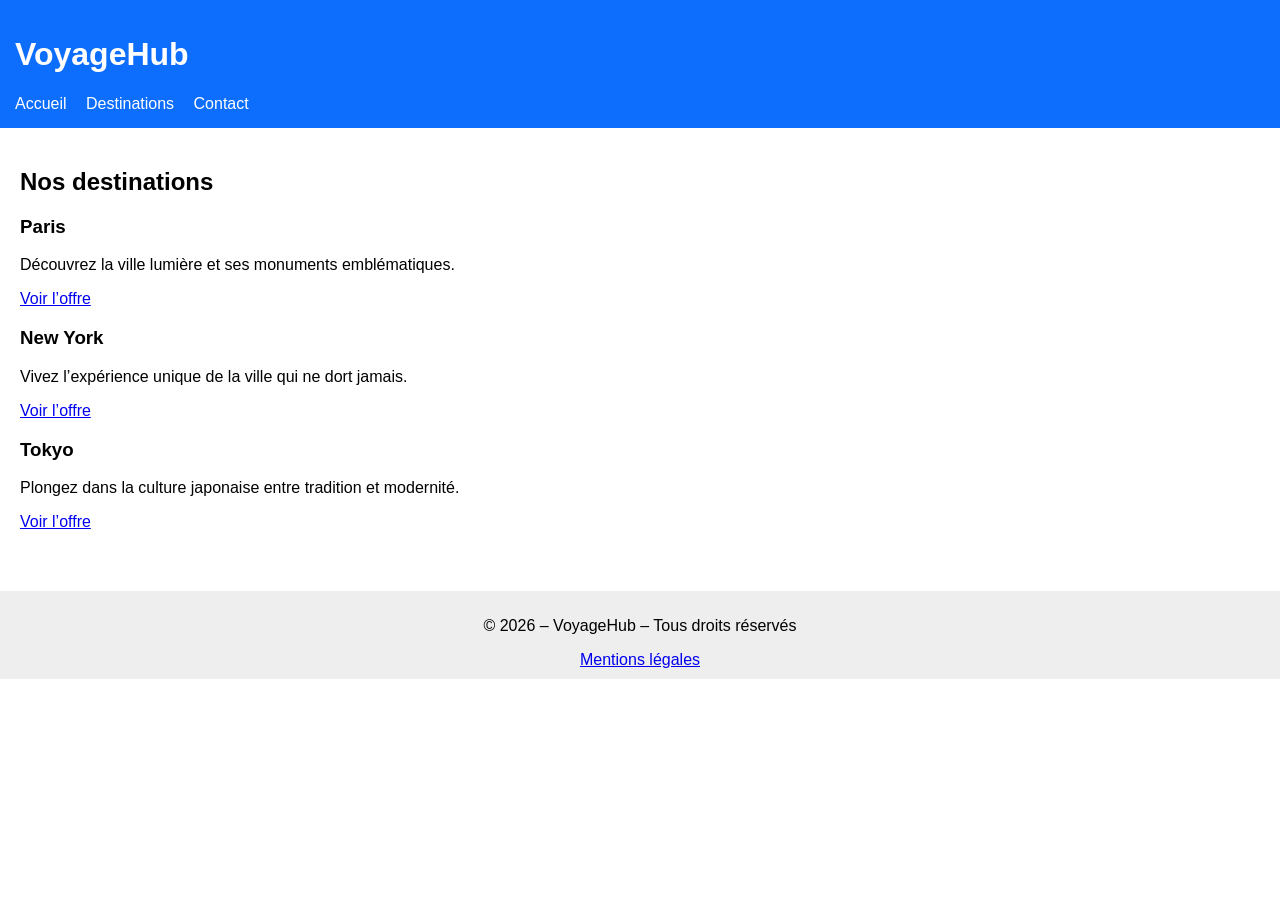
==== catalogue.html @ 9aac8599 "finalisation pages contact faq confirmation css" ====
<!DOCTYPE html>
<html lang="fr">
<head>
    <meta charset="UTF-8">
    <title>Catalogue – VoyageHub</title>
    <link rel="stylesheet" href="css/style.css">
</head>
<body>

<header>
    <h1>VoyageHub</h1>
    <nav>
        <a href="index.html">Accueil</a>
        <a href="catalogue.html">Destinations</a>
        <a href="contact.html">Contact</a>
    </nav>
</header>

<main>
    <h2>Nos destinations</h2>

    <section>
        <h3>Paris</h3>
        <p>Découvrez la ville lumière et ses monuments emblématiques.</p>
        <a href="produit.html">Voir l’offre</a>
    </section>

    <section>
        <h3>New York</h3>
        <p>Vivez l’expérience unique de la ville qui ne dort jamais.</p>
        <a href="produit.html">Voir l’offre</a>
    </section>

    <section>
        <h3>Tokyo</h3>
        <p>Plongez dans la culture japonaise entre tradition et modernité.</p>
        <a href="produit.html">Voir l’offre</a>
    </section>
</main>

<footer>
    <p>© 2026 – VoyageHub – Tous droits réservés</p>
    <a href="mentions.html">Mentions légales</a>
</footer>

<script src="js/script.js"></script>
</body>
</html>
---- css/style.css ----
body {
    font-family: Arial, sans-serif;
    margin: 0;
    padding: 0;
}

header {
    background: #0d6efd;
    color: white;
    padding: 15px;
}

nav a {
    color: white;
    margin-right: 15px;
    text-decoration: none;
}

main {
    padding: 20px;
}

button {
    padding: 10px 15px;
    background: #0d6efd;
    color: white;
    border: none;
    cursor: pointer;
}

footer {
    background: #eee;
    text-align: center;
    padding: 10px;
    margin-top: 40px;
}
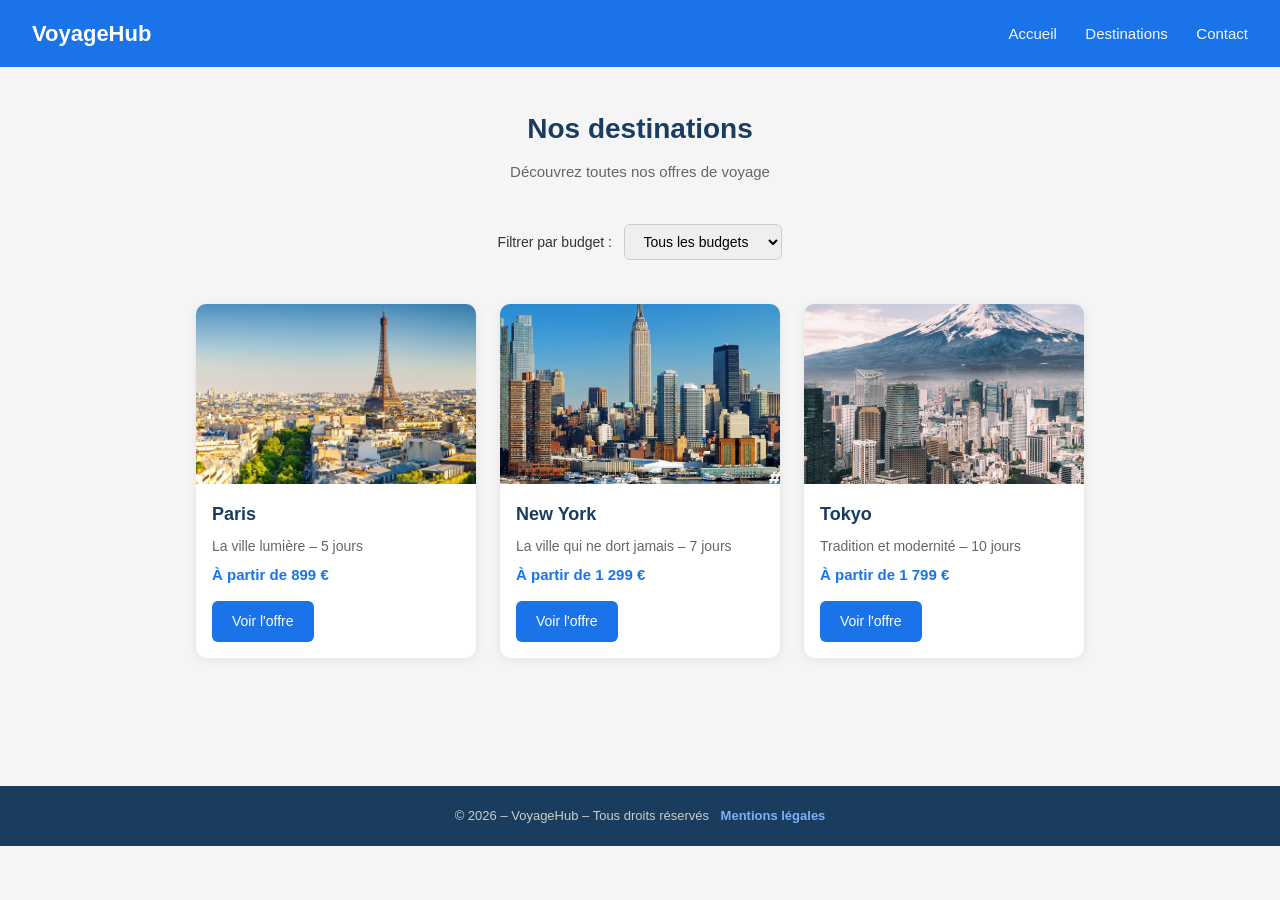
==== commit 1f216cde: "ajout des pages du sites" ====
--- a/catalogue.html
+++ b/catalogue.html
@@ -2,13 +2,161 @@
 <html lang="fr">
 <head>
     <meta charset="UTF-8">
+    <meta name="viewport" content="width=device-width, initial-scale=1.0">
     <title>Catalogue – VoyageHub</title>
     <link rel="stylesheet" href="css/style.css">
+    <style>
+        * {
+            margin: 0;
+            padding: 0;
+            box-sizing: border-box;
+        }
+
+        body {
+            font-family: Arial, sans-serif;
+            background-color: #f5f5f5;
+            color: #333;
+        }
+
+        header {
+            background-color: #1a73e8;
+            padding: 16px 32px;
+            display: flex;
+            justify-content: space-between;
+            align-items: center;
+        }
+
+        header .logo {
+            color: white;
+            font-size: 22px;
+            font-weight: bold;
+        }
+
+        header nav a {
+            color: white;
+            text-decoration: none;
+            margin-left: 24px;
+            font-size: 15px;
+        }
+
+        header nav a:hover {
+            text-decoration: underline;
+        }
+
+        .titre-page {
+            text-align: center;
+            padding: 40px 20px 20px;
+        }
+
+        .titre-page h2 {
+            font-size: 28px;
+            color: #1a3c5e;
+            margin-bottom: 8px;
+        }
+
+        .titre-page p {
+            font-size: 15px;
+            color: #666;
+        }
+
+        .filtre {
+            text-align: center;
+            margin: 20px 0;
+        }
+
+        .filtre label {
+            font-size: 14px;
+            margin-right: 8px;
+            color: #333;
+        }
+
+        .filtre select {
+            padding: 8px 14px;
+            border: 1px solid #ccc;
+            border-radius: 6px;
+            font-size: 14px;
+            cursor: pointer;
+        }
+
+        .cards {
+            display: flex;
+            flex-wrap: wrap;
+            gap: 24px;
+            justify-content: center;
+            padding: 24px 32px 48px;
+        }
+
+        .card {
+            background-color: white;
+            border-radius: 10px;
+            box-shadow: 0 2px 10px rgba(0,0,0,0.08);
+            width: 280px;
+            overflow: hidden;
+        }
+
+        .card img {
+            width: 100%;
+            height: 180px;
+            object-fit: cover;
+            display: block;
+        }
+
+        .card-body {
+            padding: 16px;
+        }
+
+        .card-body h3 {
+            font-size: 18px;
+            color: #1a3c5e;
+            margin-bottom: 6px;
+        }
+
+        .card-body p {
+            font-size: 14px;
+            color: #666;
+            margin-bottom: 6px;
+        }
+
+        .card-body .prix {
+            font-size: 15px;
+            font-weight: bold;
+            color: #1a73e8;
+            margin-bottom: 14px;
+        }
+
+        .card-body a {
+            display: inline-block;
+            background-color: #1a73e8;
+            color: white;
+            text-decoration: none;
+            padding: 9px 20px;
+            border-radius: 6px;
+            font-size: 14px;
+        }
+
+        .card-body a:hover {
+            background-color: #1558b0;
+        }
+
+        footer {
+            background-color: #1a3c5e;
+            color: #ccc;
+            text-align: center;
+            padding: 20px;
+            font-size: 13px;
+        }
+
+        footer a {
+            color: #7ab3f5;
+            text-decoration: none;
+            margin-left: 8px;
+        }
+    </style>
 </head>
 <body>
 
 <header>
-    <h1>VoyageHub</h1>
+    <div class="logo">VoyageHub</div>
     <nav>
         <a href="index.html">Accueil</a>
         <a href="catalogue.html">Destinations</a>
@@ -16,33 +164,79 @@
     </nav>
 </header>
 
-<main>
+<section class="titre-page">
     <h2>Nos destinations</h2>
-
-    <section>
-        <h3>Paris</h3>
-        <p>Découvrez la ville lumière et ses monuments emblématiques.</p>
-        <a href="produit.html">Voir l’offre</a>
-    </section>
-
-    <section>
-        <h3>New York</h3>
-        <p>Vivez l’expérience unique de la ville qui ne dort jamais.</p>
-        <a href="produit.html">Voir l’offre</a>
-    </section>
-
-    <section>
-        <h3>Tokyo</h3>
-        <p>Plongez dans la culture japonaise entre tradition et modernité.</p>
-        <a href="produit.html">Voir l’offre</a>
-    </section>
-</main>
+    <p>Découvrez toutes nos offres de voyage</p>
+</section>
+
+<div class="filtre">
+    <label for="filtreBudget">Filtrer par budget :</label>
+    <select id="filtreBudget" onchange="filtrerDestinations()">
+        <option value="tous">Tous les budgets</option>
+        <option value="1000">Moins de 1 000 €</option>
+        <option value="1500">Moins de 1 500 €</option>
+        <option value="2000">Moins de 2 000 €</option>
+    </select>
+</div>
+
+<section class="cards" id="listeCartes">
+
+    <div class="card" data-prix="899">
+        <img src="images/paris.jpg" alt="Paris">
+        <div class="card-body">
+            <h3>Paris</h3>
+            <p>La ville lumière – 5 jours</p>
+            <p class="prix">À partir de 899 €</p>
+            <a href="produit.html">Voir l'offre</a>
+        </div>
+    </div>
+
+    <div class="card" data-prix="1299">
+        <img src="images/newyork.jpg" alt="New York">
+        <div class="card-body">
+            <h3>New York</h3>
+            <p>La ville qui ne dort jamais – 7 jours</p>
+            <p class="prix">À partir de 1 299 €</p>
+            <a href="produit.html">Voir l'offre</a>
+        </div>
+    </div>
+
+    <div class="card" data-prix="1799">
+        <img src="images/tokyo.jpg" alt="Tokyo">
+        <div class="card-body">
+            <h3>Tokyo</h3>
+            <p>Tradition et modernité – 10 jours</p>
+            <p class="prix">À partir de 1 799 €</p>
+            <a href="produit.html">Voir l'offre</a>
+        </div>
+    </div>
+
+</section>
 
 <footer>
-    <p>© 2026 – VoyageHub – Tous droits réservés</p>
-    <a href="mentions.html">Mentions légales</a>
+    <p>© 2026 – VoyageHub – Tous droits réservés
+        <a href="mentions.html">Mentions légales</a>
+    </p>
 </footer>
 
-<script src="js/script.js"></script>
+<script>
+    function filtrerDestinations() {
+        var budget = document.getElementById('filtreBudget').value;
+        var cartes = document.querySelectorAll('.card');
+
+        cartes.forEach(function(carte) {
+            var prix = parseInt(carte.getAttribute('data-prix'));
+
+            if (budget === 'tous') {
+                carte.style.display = 'block';
+            } else if (prix <= parseInt(budget)) {
+                carte.style.display = 'block';
+            } else {
+                carte.style.display = 'none';
+            }
+        });
+    }
+</script>
+
 </body>
-</html>
+</html>
--- a/css/style.css
+++ b/css/style.css
@@ -1,36 +1,349 @@
-body {
-    font-family: Arial, sans-serif;
+/* =========================
+   RESET & VARIABLES
+========================= */
+:root {
+    --primary: #0d6efd;
+    --primary-dark: #084298;
+    --bg: #f4f6f8;
+    --text: #1f2937;
+    --muted: #6b7280;
+    --card: #ffffff;
+    --radius: 14px;
+    --shadow: 0 12px 30px rgba(0,0,0,0.08);
+}
+
+* {
     margin: 0;
     padding: 0;
-}
-
+    box-sizing: border-box;
+}
+
+body {
+    font-family: "Inter", "Segoe UI", Arial, sans-serif;
+    background: var(--bg);
+    color: var(--text);
+    line-height: 1.6;
+}
+
+a {
+    text-decoration: none;
+    color: inherit;
+}
+
+/* =========================
+   HEADER / NAV
+========================= */
 header {
-    background: #0d6efd;
-    color: white;
-    padding: 15px;
+    position: sticky;
+    top: 0;
+    z-index: 100;
+    background: var(--primary);
+    color: #fff;
+    padding: 18px 60px;
+    display: flex;
+    justify-content: space-between;
+    align-items: center;
+}
+
+header h1 {
+    font-size: 24px;
+    font-weight: 800;
+    letter-spacing: 0.5px;
 }
 
 nav a {
-    color: white;
-    margin-right: 15px;
-    text-decoration: none;
-}
-
+    margin-left: 30px;
+    font-weight: 500;
+    opacity: 0.95;
+}
+
+nav a:hover {
+    opacity: 1;
+    text-decoration: underline;
+}
+
+/* =========================
+   HERO
+========================= */
+.hero {
+    min-height: 85vh;
+    background:
+        linear-gradient(rgba(0,0,0,0.55), rgba(0,0,0,0.55)),
+        url("../images/hero.jpg") center / cover no-repeat;
+    display: flex;
+    flex-direction: column;
+    justify-content: center;
+    align-items: center;
+    text-align: center;
+    padding: 40px 20px;
+    color: #fff;
+}
+
+.hero h2 {
+    font-size: 54px;
+    max-width: 900px;
+    margin-bottom: 20px;
+}
+
+.hero p {
+    font-size: 20px;
+    max-width: 720px;
+    margin-bottom: 40px;
+    opacity: 0.95;
+}
+
+.btn {
+    display: inline-block;
+    background: var(--primary);
+    color: #fff;
+    padding: 16px 36px;
+    border-radius: 10px;
+    font-weight: 700;
+    font-size: 16px;
+    transition: all 0.2s ease;
+}
+
+.btn:hover {
+    background: var(--primary-dark);
+    transform: translateY(-2px);
+}
+
+/* =========================
+   MAIN
+========================= */
 main {
-    padding: 20px;
-}
-
-button {
-    padding: 10px 15px;
-    background: #0d6efd;
-    color: white;
+    max-width: 1280px;
+    margin: 80px auto;
+    padding: 0 24px;
+}
+
+/* =========================
+   SECTIONS
+========================= */
+.section {
+    background: var(--card);
+    border-radius: var(--radius);
+    padding: 60px;
+    margin-bottom: 60px;
+    box-shadow: var(--shadow);
+}
+
+.section h2 {
+    font-size: 32px;
+    margin-bottom: 30px;
+    text-align: center;
+}
+
+/* =========================
+   AVANTAGES (HOME)
+========================= */
+.features {
+    display: grid;
+    grid-template-columns: repeat(auto-fit, minmax(260px, 1fr));
+    gap: 30px;
+    margin-top: 40px;
+}
+
+.feature {
+    text-align: center;
+    padding: 30px;
+}
+
+.feature h3 {
+    font-size: 20px;
+    margin-bottom: 10px;
+}
+
+.feature p {
+    color: var(--muted);
+}
+
+/* =========================
+   CATALOGUE
+========================= */
+.catalogue {
+    display: grid;
+    grid-template-columns: repeat(auto-fit, minmax(320px, 1fr));
+    gap: 40px;
+}
+
+.card {
+    background: var(--card);
+    border-radius: var(--radius);
+    overflow: hidden;
+    box-shadow: var(--shadow);
+    transition: transform 0.25s ease;
+}
+
+.card:hover {
+    transform: translateY(-8px);
+}
+
+.card img {
+    width: 100%;
+    height: 240px;
+    object-fit: cover;
+}
+
+.card-content {
+    padding: 24px;
+}
+
+.card-content h3 {
+    font-size: 22px;
+    margin-bottom: 6px;
+}
+
+.card-content p {
+    color: var(--muted);
+    margin-bottom: 18px;
+}
+
+/* =========================
+   PRODUCT PAGE
+========================= */
+.product {
+    display: grid;
+    grid-template-columns: 1fr 1fr;
+    gap: 60px;
+    align-items: center;
+}
+
+.product img {
+    width: 100%;
+    border-radius: var(--radius);
+    box-shadow: var(--shadow);
+}
+
+.product-details h2 {
+    font-size: 36px;
+    margin-bottom: 15px;
+}
+
+.product-details p {
+    color: var(--muted);
+}
+
+.product-details ul {
+    margin: 25px 0;
+    padding-left: 20px;
+}
+
+.product-details li {
+    margin-bottom: 8px;
+}
+
+.price {
+    font-size: 30px;
+    font-weight: 800;
+    margin: 25px 0;
+}
+
+/* =========================
+   PANIER
+========================= */
+.cart {
+    background: var(--card);
+    padding: 50px;
+    border-radius: var(--radius);
+    box-shadow: var(--shadow);
+    max-width: 800px;
+    margin: 0 auto;
+}
+
+.cart-item {
+    display: flex;
+    justify-content: space-between;
+    padding: 20px 0;
+    border-bottom: 1px solid #e5e7eb;
+    font-weight: 500;
+}
+
+.cart-total {
+    display: flex;
+    justify-content: space-between;
+    margin-top: 30px;
+    font-size: 24px;
+    font-weight: 800;
+}
+
+/* =========================
+   FORMS
+========================= */
+form {
+    background: var(--card);
+    padding: 50px;
+    border-radius: var(--radius);
+    box-shadow: var(--shadow);
+    max-width: 600px;
+    margin: 0 auto;
+}
+
+form label {
+    font-weight: 600;
+    margin-bottom: 6px;
+    display: block;
+}
+
+form input,
+form textarea {
+    width: 100%;
+    padding: 14px;
+    margin-bottom: 22px;
+    border-radius: 10px;
+    border: 1px solid #d1d5db;
+    font-size: 15px;
+}
+
+form button {
+    width: 100%;
+    background: var(--primary);
+    color: #fff;
     border: none;
+    padding: 16px;
+    border-radius: 10px;
+    font-size: 16px;
+    font-weight: 700;
     cursor: pointer;
 }
 
+form button:hover {
+    background: var(--primary-dark);
+}
+
+/* =========================
+   FOOTER
+========================= */
 footer {
-    background: #eee;
+    background: #e9ecef;
     text-align: center;
-    padding: 10px;
-    margin-top: 40px;
-}
+    padding: 40px 20px;
+    margin-top: 80px;
+    font-size: 14px;
+}
+
+footer a {
+    color: var(--primary);
+    font-weight: 600;
+}
+
+/* =========================
+   RESPONSIVE
+========================= */
+@media (max-width: 900px) {
+    header {
+        padding: 16px 24px;
+    }
+
+    .hero h2 {
+        font-size: 38px;
+    }
+
+    .product {
+        grid-template-columns: 1fr;
+    }
+
+    .section {
+        padding: 40px 24px;
+    }
+}
